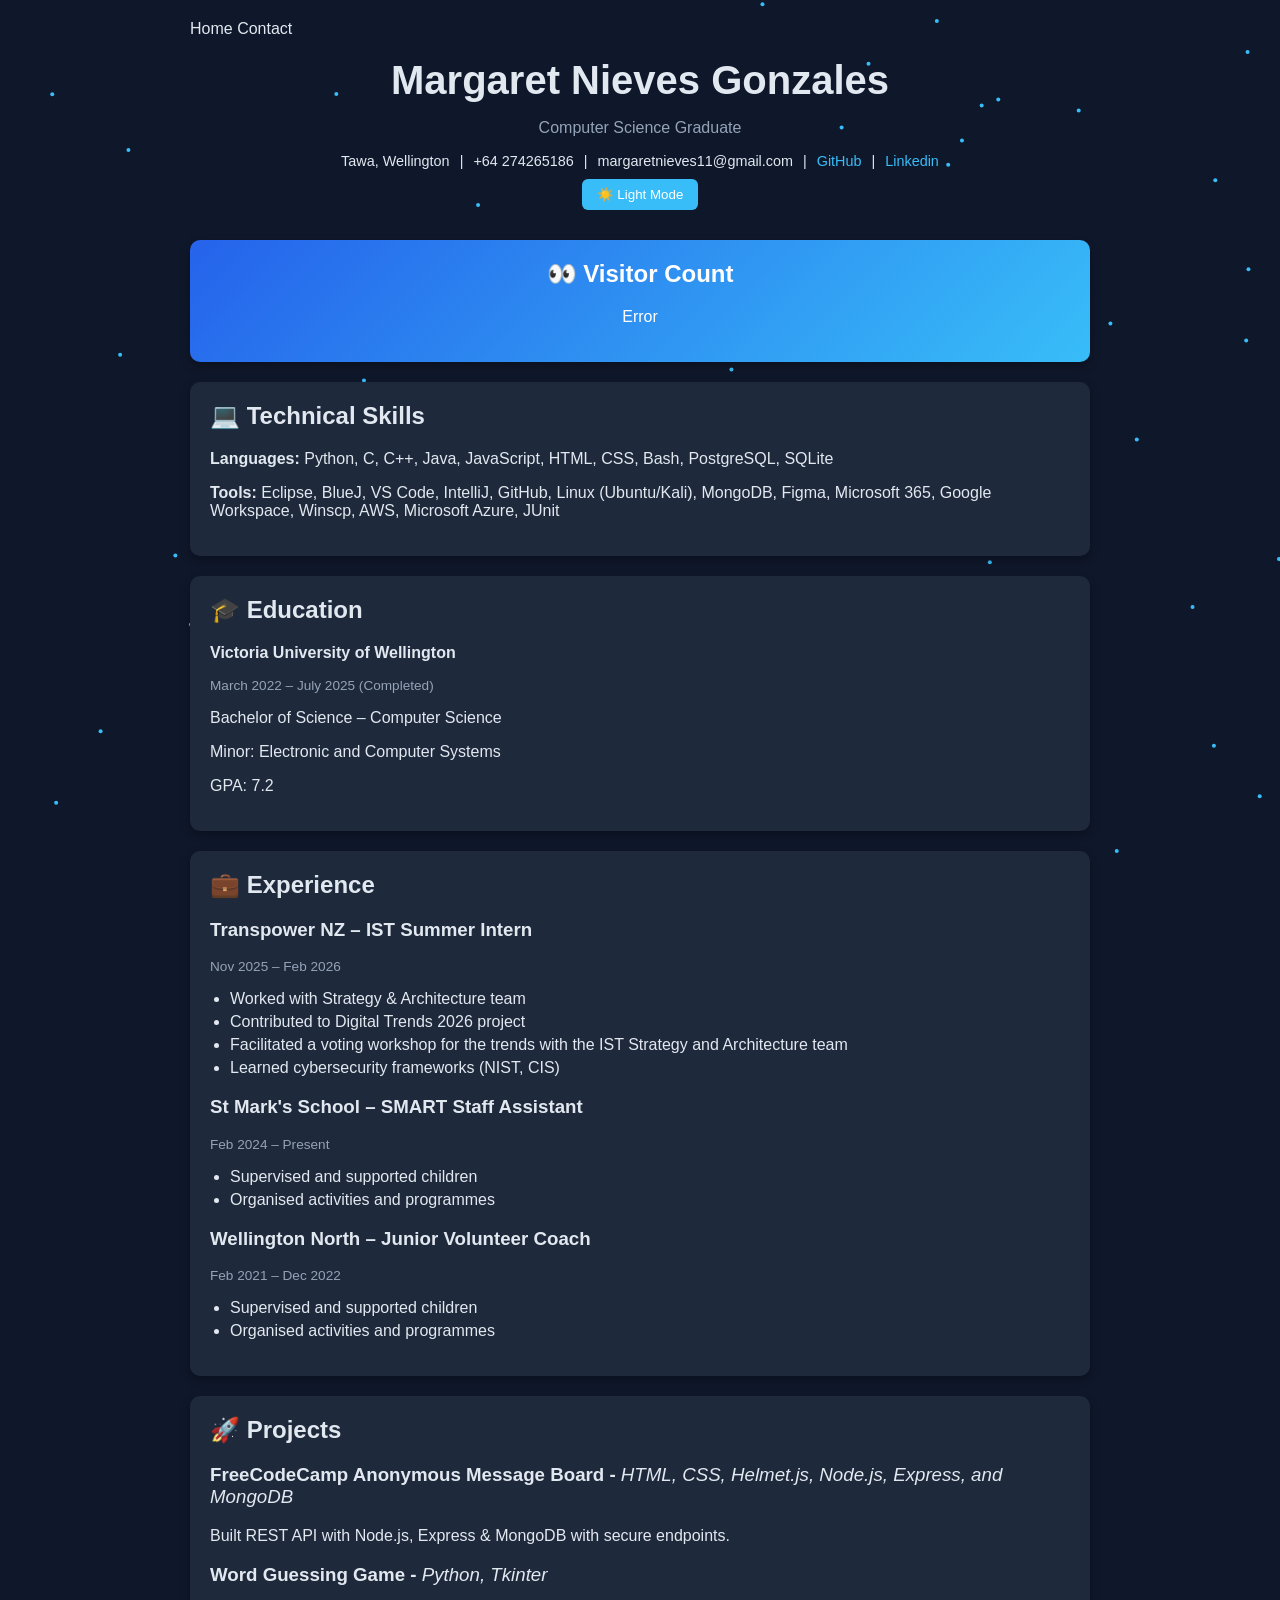
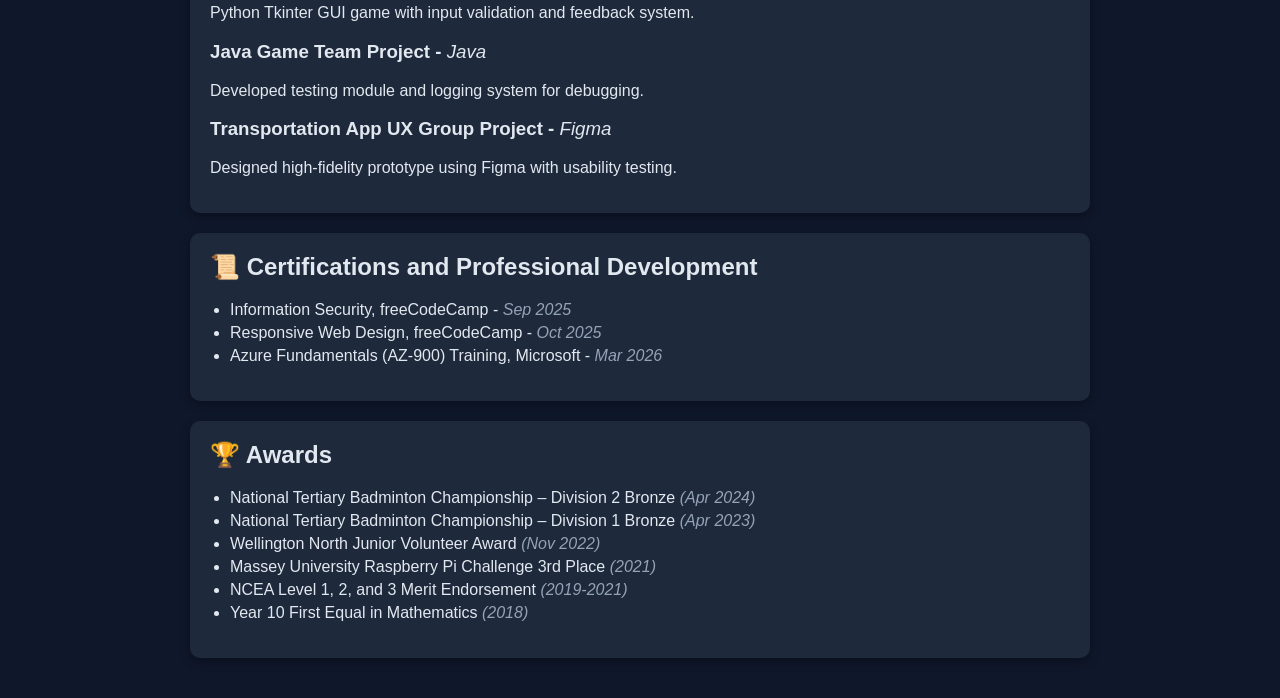
==== frontend/index.html @ 24ec891e "Updated by adding nav bar and some accessibility" ====
<!DOCTYPE html>
<html lang="en">
<head>
  <meta charset="UTF-8">
  <title>Margaret Gonzales | Cloud Resume</title>
  <link rel="stylesheet" href="style.css">
</head>
<body>

  <main class="container">

    <nav>
      <a href="index.html">Home</a>
      <a href="contact.html">Contact</a>
    </nav>

    <!-- HEADER -->
    <header>
      <h1>Margaret Nieves Gonzales</h1>
      <p class="subtitle">Computer Science Graduate</p>

      <div class="contact">
        <span>Tawa, Wellington</span> |
        <span>+64 274265186</span> |
        <span>margaretnieves11@gmail.com</span> |
        <a href="https://github.com/MARGYYY1231" target="_blank" rel="noopener noreferrer">GitHub</a> |
        <a href="https://www.linkedin.com/in/margaret-nieves-gonzales-7154b6285/" target="_blank" rel="noopener noreferrer">Linkedin</a>
      </div>

      <button id="theme-toggle" aria-label="Toggle light and dark mode">☀️ Light Mode</button>
    </header>

    <!-- VISITOR COUNTER -->
    <section class="card highlight">
      <h2>👀 Visitor Count</h2>
      <p id="counter">Loading...</p>
    </section>

    <!-- SKILLS -->
    <section class="card">
      <h2>💻 Technical Skills</h2>
      <p><strong>Languages:</strong> Python, C, C++, Java, JavaScript, HTML, CSS, Bash, PostgreSQL, SQLite</p>
      <p><strong>Tools:</strong> Eclipse, BlueJ, VS Code, IntelliJ, GitHub, Linux (Ubuntu/Kali), MongoDB, Figma, Microsoft 365, Google Workspace, Winscp, AWS, Microsoft Azure, JUnit</p>
    </section>


    <!-- Skill Bar -->
    <!-- <section class="card">
  <h2>💻 Technical Skills</h2>

  <div class="skill">
    <p>JavaScript</p>
    <div class="bar"><div class="progress" data-width="85%"></div></div>
  </div>

  <div class="skill">
    <p>Python</p>
    <div class="bar"><div class="progress" data-width="90%"></div></div>
  </div>

  <div class="skill">
    <p>AWS / Cloud</p>
    <div class="bar"><div class="progress" data-width="75%"></div></div>
  </div>

  <div class="skill">
    <p>Cybersecurity</p>
    <div class="bar"><div class="progress" data-width="70%"></div></div>
  </div>

</section> -->

    <!-- EDUCATION -->
    <section class="card">
      <h2>🎓 Education</h2>
      <p><strong>Victoria University of Wellington</strong></p>
      <p class="date">March 2022 – July 2025 (Completed)</p>
      <p>Bachelor of Science – Computer Science</p>
      <p>Minor: Electronic and Computer Systems</p>
      <p>GPA: 7.2</p>
    </section>

    <!-- EXPERIENCE -->
    <section class="card">
      <h2>💼 Experience</h2>

      <div class="item">
        <h3>Transpower NZ – IST Summer Intern</h3>
        <p class="date">Nov 2025 – Feb 2026</p>
        <ul>
          <li>Worked with Strategy & Architecture team</li>
          <li>Contributed to Digital Trends 2026 project</li>
          <li>Facilitated a voting workshop for the trends with the IST Strategy and Architecture team</li>
          <li>Learned cybersecurity frameworks (NIST, CIS)</li>
        </ul>
      </div>

      <div class="item">
        <h3>St Mark's School – SMART Staff Assistant</h3>
        <p class="date">Feb 2024 – Present</p>
        <ul>
          <li>Supervised and supported children</li>
          <li>Organised activities and programmes</li>
        </ul>
      </div>

      <div class="item">
        <h3>Wellington North – Junior Volunteer Coach</h3>
        <p class="date">Feb 2021 – Dec 2022</p>
        <ul>
          <li>Supervised and supported children</li>
          <li>Organised activities and programmes</li>
        </ul>
      </div>

    </section>

    <!-- PROJECTS -->
    <section class="card">
      <h2>🚀 Projects</h2>

      <div class="item">
        <h3>FreeCodeCamp Anonymous Message Board - <i class="header">HTML, CSS,  Helmet.js, Node.js, Express, and 
MongoDB</i></h3>
        <p>Built REST API with Node.js, Express & MongoDB with secure endpoints.</p>
      </div>

      <div class="item">
        <h3>Word Guessing Game - <i class="header">Python, Tkinter</i></h3>
        <p>Python Tkinter GUI game with input validation and feedback system.</p>
      </div>

      <div class="item">
        <h3>Java Game Team Project - <i class="header">Java</i></h3>
        <p>Developed testing module and logging system for debugging.</p>
      </div>

      <div class="item">
        <h3>Transportation App UX Group Project - <i class="header">Figma</i></h3>
        <p>Designed high-fidelity prototype using Figma with usability testing.</p>
      </div>

    </section>

    <!-- CERTIFICATIONS -->
    <section class="card">
      <h2>📜 Certifications and Professional Development</h2>
      <ul>
        <li>Information Security, freeCodeCamp - <i>Sep 2025</i></li>
        <li>Responsive Web Design, freeCodeCamp - <i>Oct 2025</i></li>
        <li>Azure Fundamentals (AZ-900) Training, Microsoft - <i>Mar 2026</i></li>
      </ul>
    </section>

    <!-- AWARDS -->
    <section class="card">
      <h2>🏆 Awards</h2>
      <ul>
        <li>National Tertiary Badminton Championship – Division 2 Bronze <i>(Apr 2024)</i></li>
        <li>National Tertiary Badminton Championship – Division 1 Bronze <i>(Apr 2023)</i></li>
        <li>Wellington North Junior Volunteer Award <i>(Nov 2022)</i></li>
        <li>Massey University Raspberry Pi Challenge 3rd Place <i>(2021)</i></li>
        <li>NCEA Level 1, 2, and 3 Merit Endorsement <i>(2019-2021)</i></li>
        <li>Year 10 First Equal in Mathematics <i>(2018)</i></li>
      </ul>
    </section>

  </main>

  <canvas id="particles"></canvas>
  <div class="cursor-glow"></div>
  <script src="script.js"></script>
</body>
</html>
---- frontend/style.css ----
:root {
  --bg: #0f172a;
  --text: #e2e8f0;
  --card: #1e293b;
}

.light {
  --bg: #f8fafc;
  --text: #0f172a;
  --card: #ffffff;
}

nav {
  diplay flex;
  justify-content: center;
  gap: 20px;
  margin-bottom: 20px;
}

nav a{
  text-decoration: none;
  color: var(--text);
  font-wight: bold;
}

nav a:hover {
  color: #38bdf8;
}

#theme-toggle {
  margin-top: 10px;
  padding: 8px 15px;
  border: none;
  border-radius: 6px;
  cursor: pointer;
  background: #38bdf8;
  color: white;
}

body {
  margin: 0;
  font-family: "Segoe UI", sans-serif;
  background: var(--bg);
  color: var(--text);
}

/* CONTAINER */
.container {
  max-width: 900px;
  margin: auto;
  padding: 20px;
}

/* HEADER ANIMATION */
header {
  text-align: center;
  margin-bottom: 30px;
  animation: fadeIn 1s ease-in-out;
}

h1 {
  margin: 0;
  font-size: 2.5rem;
}

.subtitle {
  color: #94a3b8;
}

.contact {
  margin-top: 10px;
  display: flex;
  flex-wrap: wrap;
  justify-content: center;
  gap: 10px;
  font-size: 0.9rem;
}

.contact a {
  color: #38bdf8;
  text-decoration: none;
  transition: 0.3s;
}

.contact a:hover {
  color: #7dd3fc;
}

/* CARD BASE */
.card {
  background: var(--card);
  padding: 20px;
  margin-bottom: 20px;
  border-radius: 10px;
  box-shadow: 0 4px 10px rgba(0,0,0,0.3);

  opacity: 0;
  transform: translateY(30px);
  transition: all 0.6s ease;
}

/* WHEN VISIBLE */
.card.show {
  opacity: 1;
  transform: translateY(0);
}

/* HOVER EFFECT */
.card:hover {
  transform: translateY(-5px) scale(1.01);
  box-shadow: 0 10px 25px rgba(56, 189, 248, 0.2);
}

/* HIGHLIGHT CARD */
.highlight {
  text-align: center;
  background: linear-gradient(135deg, #2563eb, #38bdf8);
  color: white;
}

/* TEXT */
h2 {
  margin-top: 0;
}

.item {
  margin-bottom: 15px;
}

.date {
  font-size: 0.85rem;
  color: #94a3b8;
}

i{
  color: #94a3b8;
}

i[class="header"] {
  color: var(--text);
  font-weight: normal;
}

ul {
  padding-left: 20px;
}

li {
  margin-bottom: 5px;
}

/* FADE IN KEYFRAME */
@keyframes fadeIn {
  from {
    opacity: 0;
    transform: translateY(-20px);
  }
  to {
    opacity: 1;
    transform: translateY(0);
  }
}

#particles {
  position: fixed;
  top: 0;
  left: 0;
  width: 100%;
  height: 100%;
  z-index: -1;
}

/* .skill {
  margin-bottom: 15px;
} */

/* .bar {
  width: 100%;
  height: 10px;
  background: #334155;
  border-radius: 5px;
  overflow: hidden;
}

.progress {
  height: 100%;
  width: 0;
  background: linear-gradient(90deg, #38bdf8, #2563eb);
  transition: width 1.5s ease;
} */
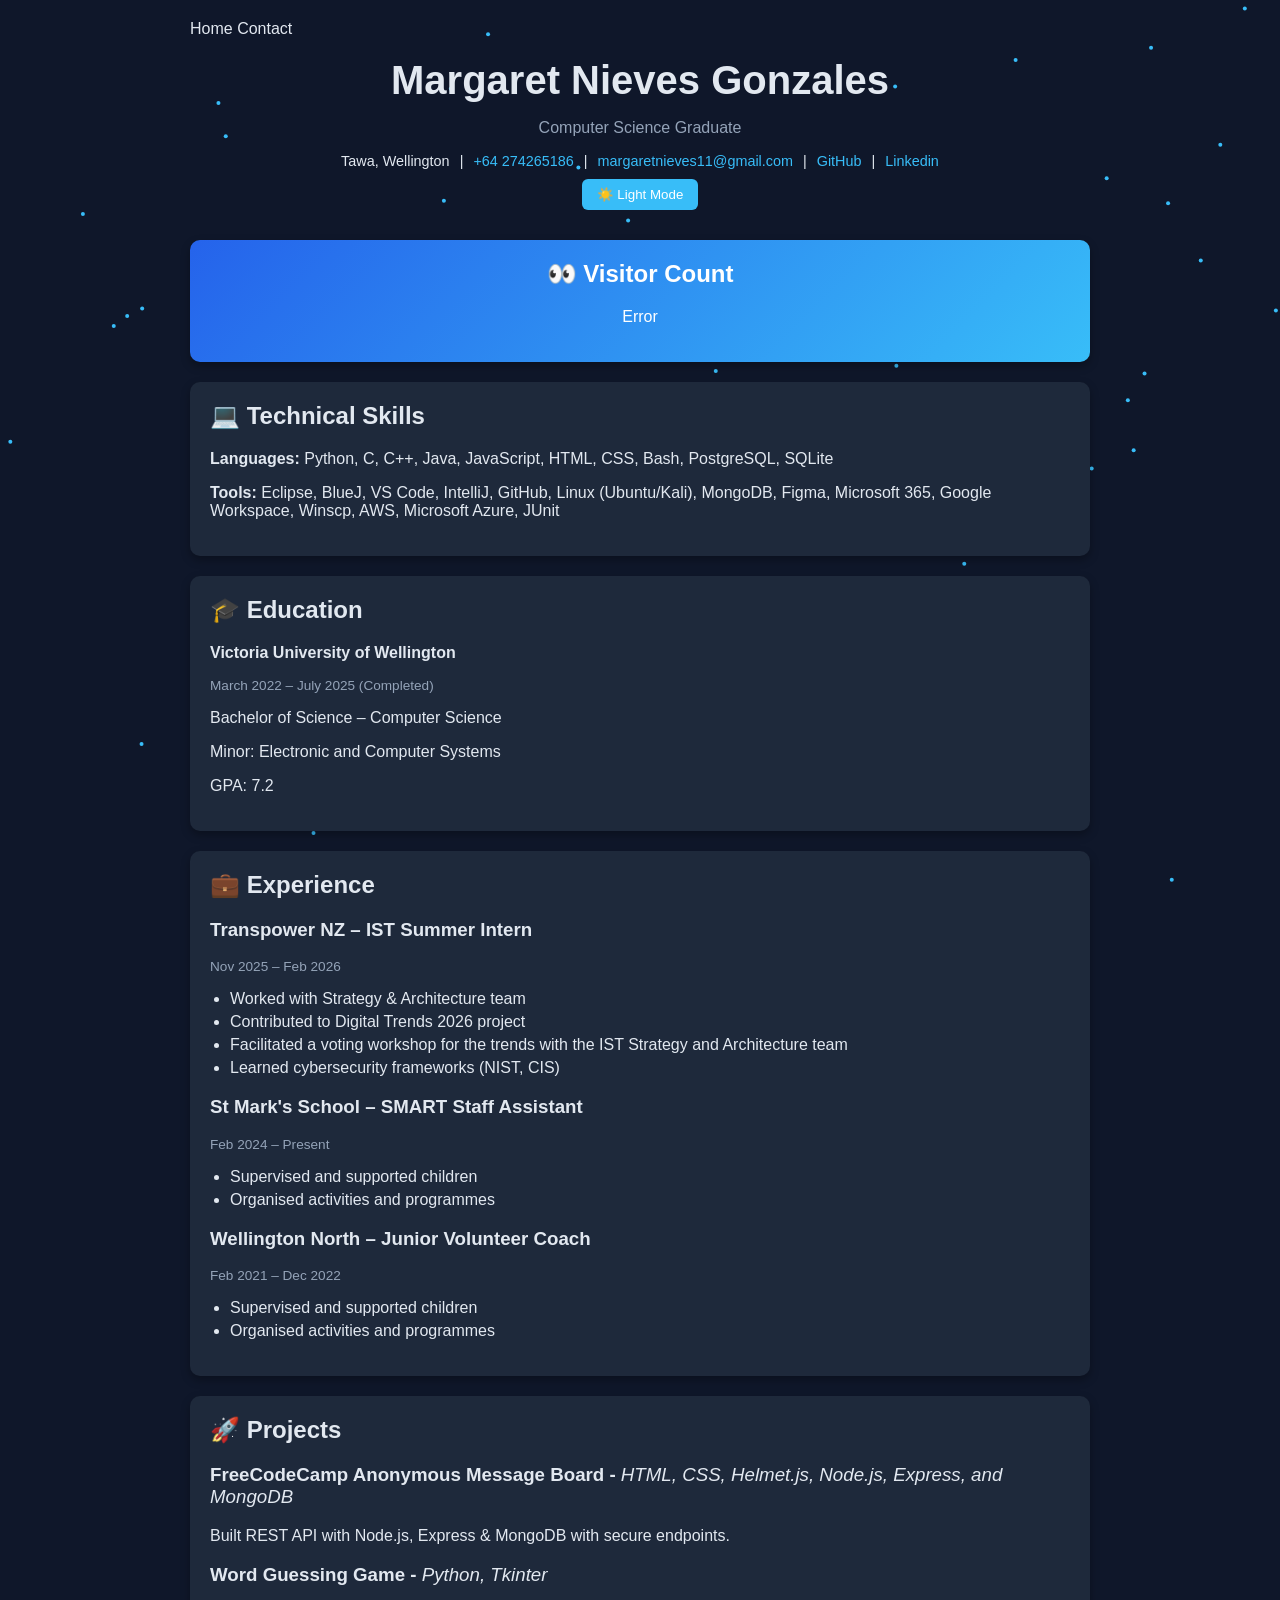
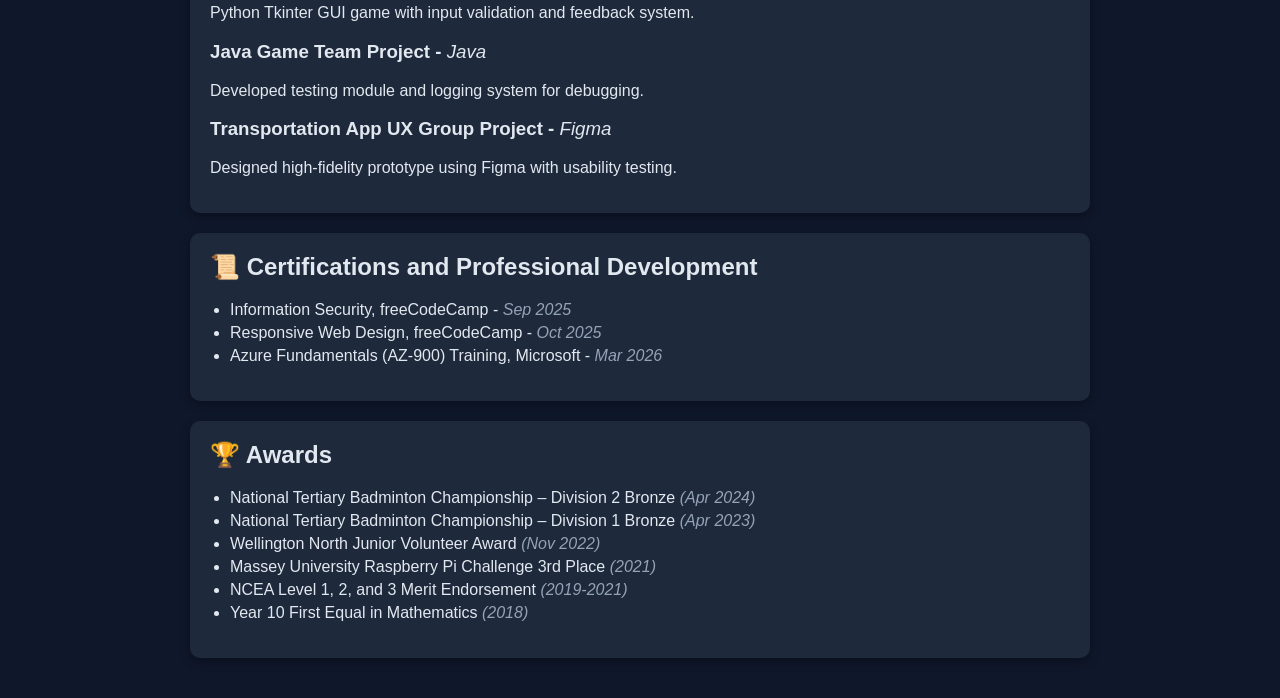
==== commit 7448425f: "Updated html by turing email and phone nmber into links" ====
--- a/frontend/index.html
+++ b/frontend/index.html
@@ -21,8 +21,8 @@
 
       <div class="contact">
         <span>Tawa, Wellington</span> |
-        <span>+64 274265186</span> |
-        <span>margaretnieves11@gmail.com</span> |
+        <a href="tel:+64274265186">+64 274265186</a> |
+        <a href="mailto:margaretnieves11@gmail.com">margaretnieves11@gmail.com</a> |
         <a href="https://github.com/MARGYYY1231" target="_blank" rel="noopener noreferrer">GitHub</a> |
         <a href="https://www.linkedin.com/in/margaret-nieves-gonzales-7154b6285/" target="_blank" rel="noopener noreferrer">Linkedin</a>
       </div>
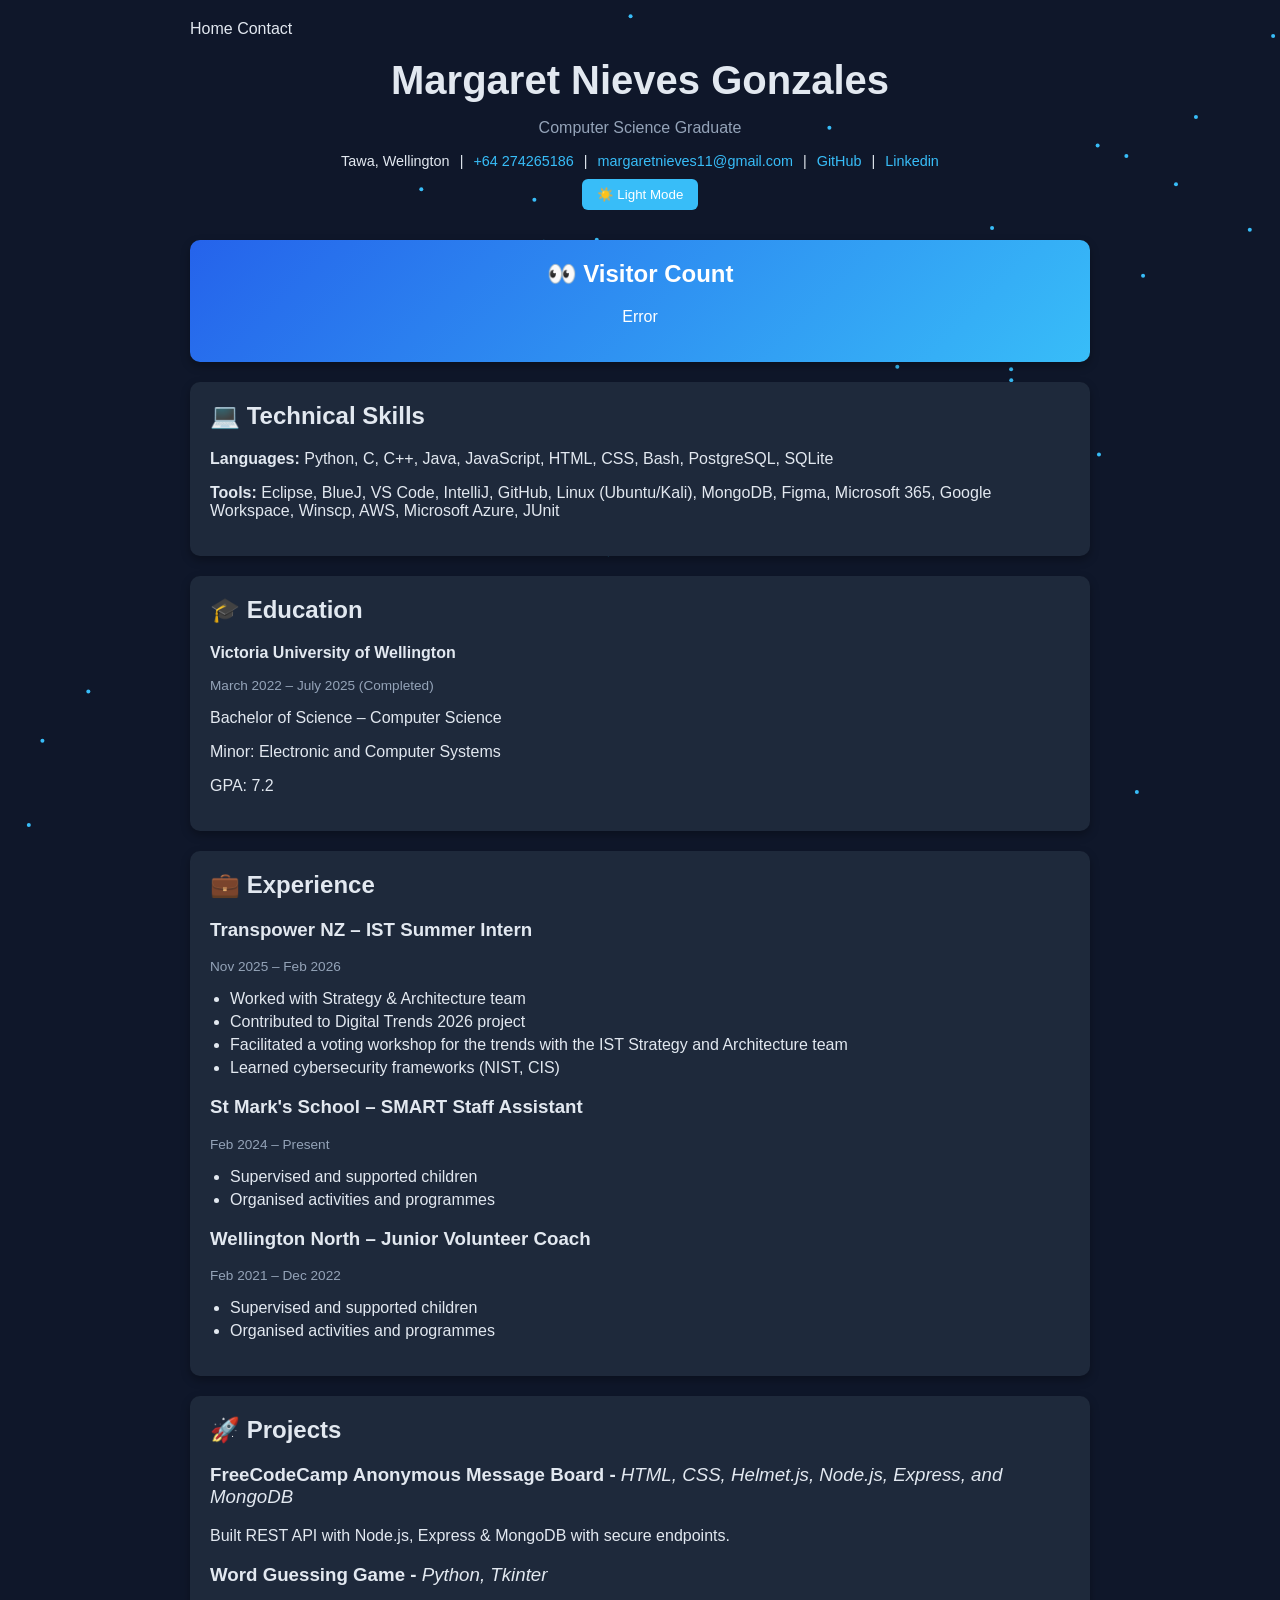
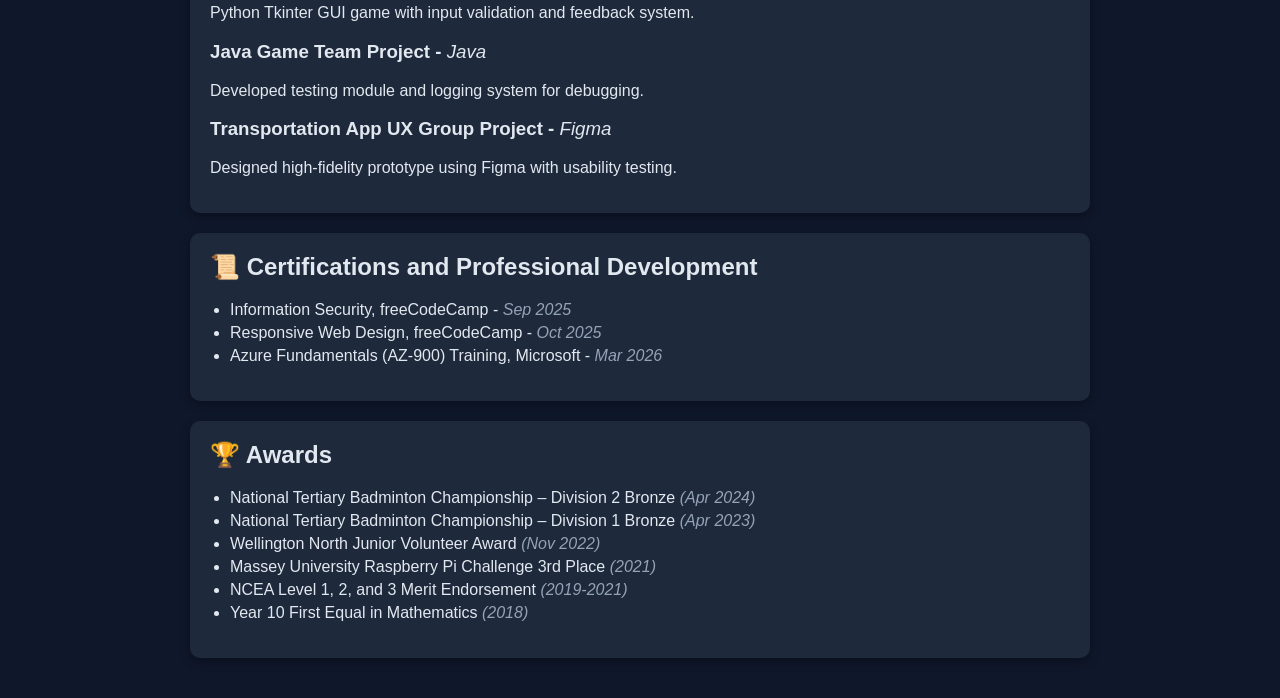
==== commit 31f3c2a6: "Added js and hrml form code to contact.html" ====
--- a/frontend/index.html
+++ b/frontend/index.html
@@ -9,6 +9,7 @@
 
   <main class="container">
 
+    <!-- NAV BAR -->
     <nav>
       <a href="index.html">Home</a>
       <a href="contact.html">Contact</a>
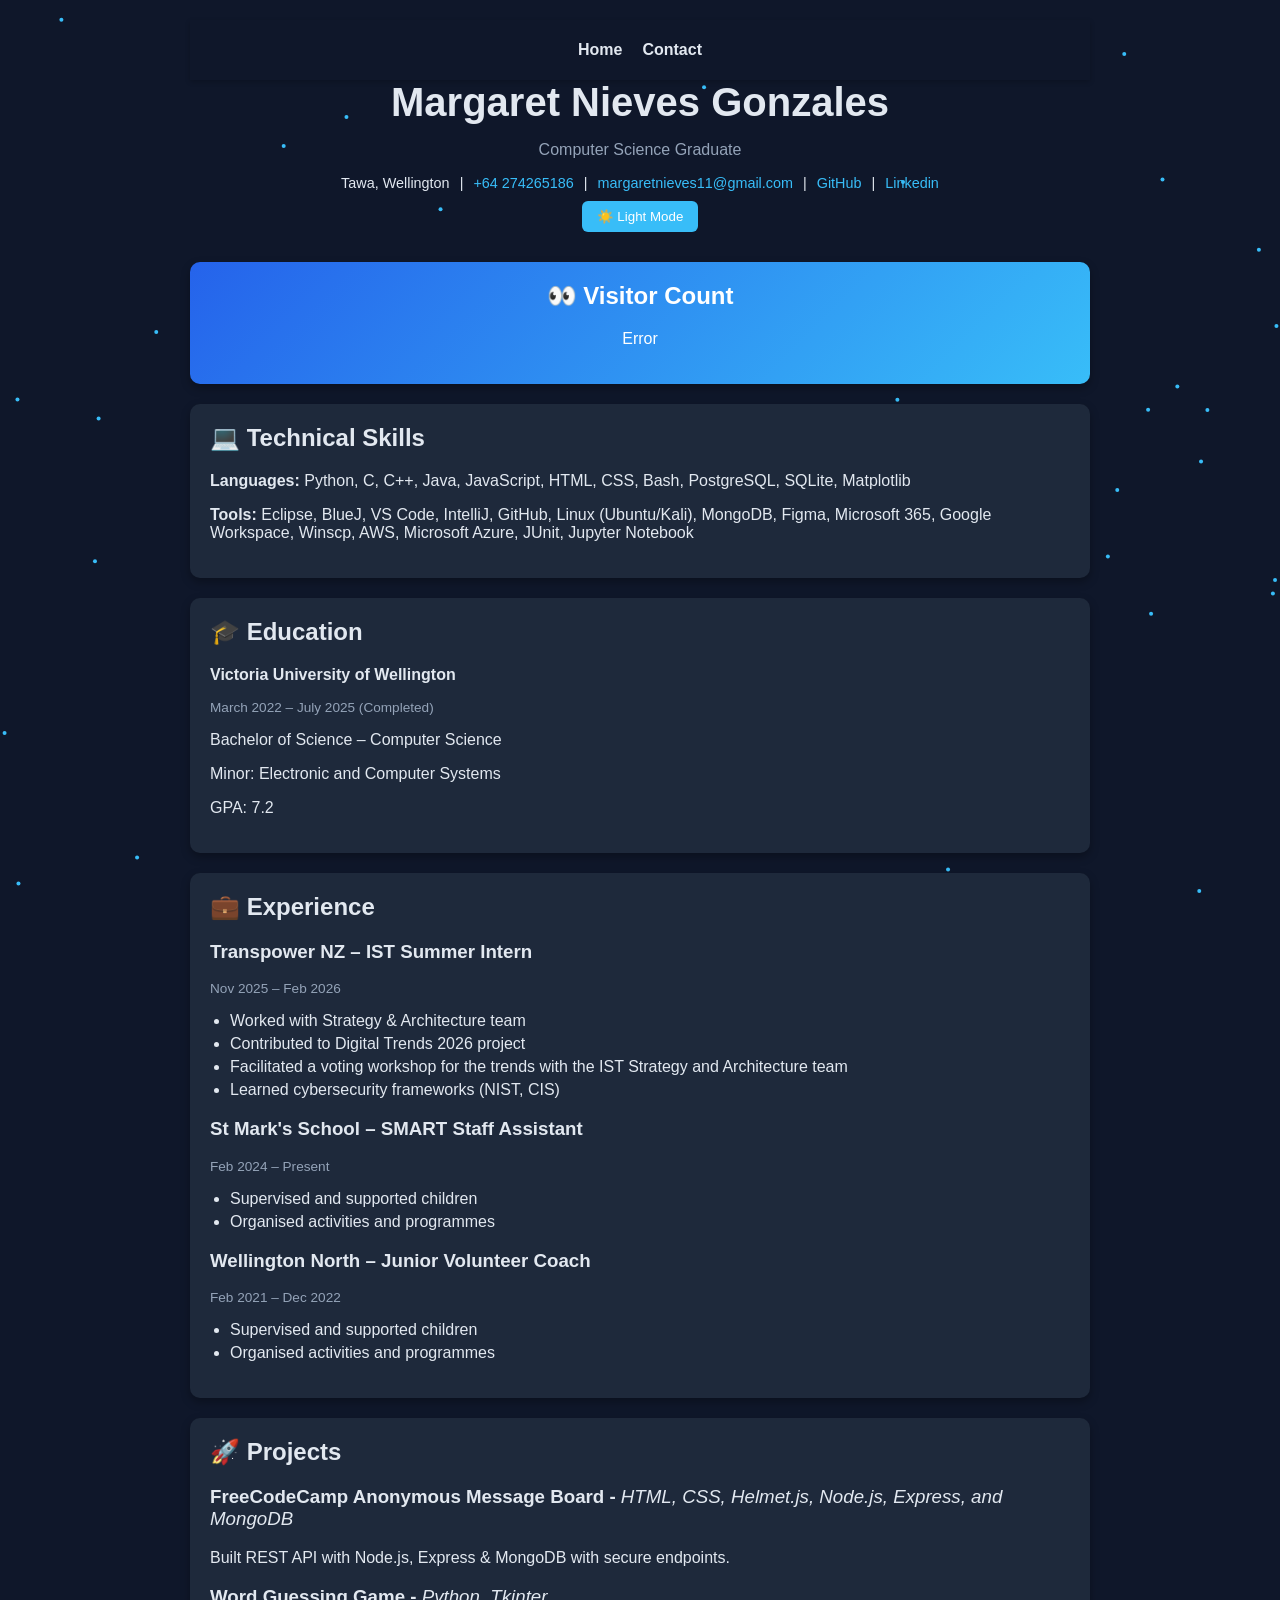
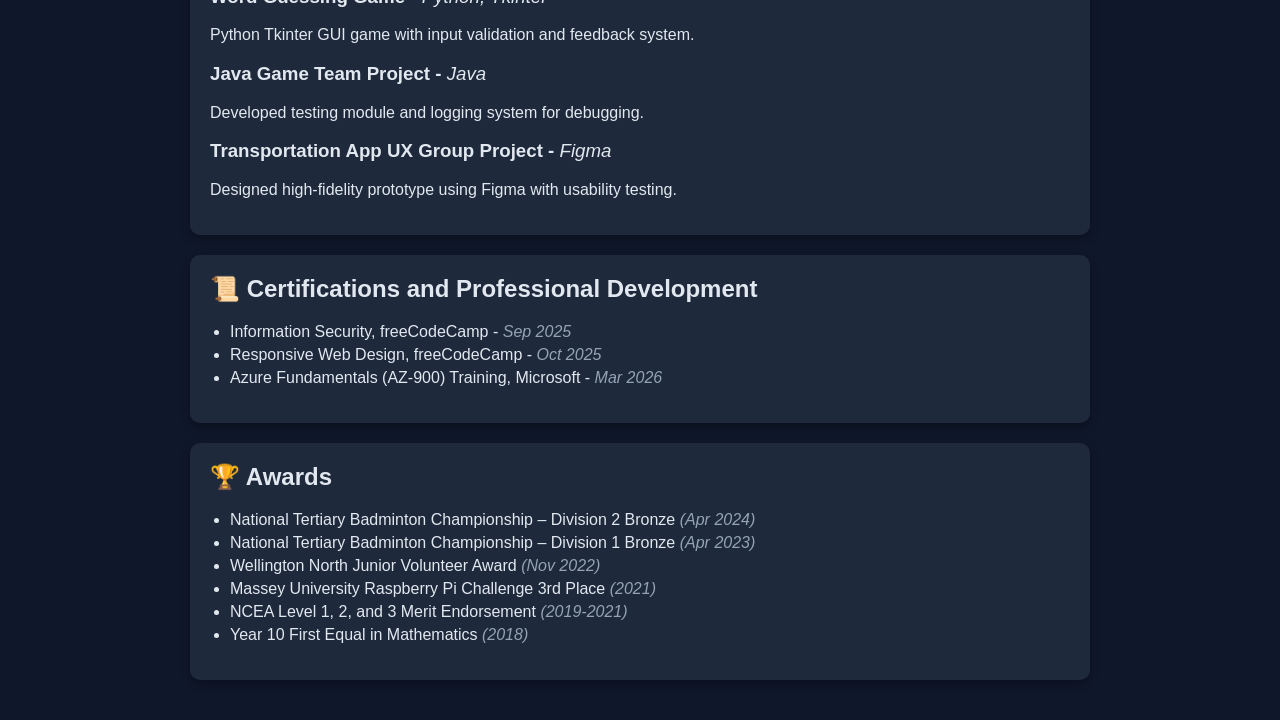
==== commit 787fee25: "Added CSS for contact form and submit button" ====
--- a/frontend/index.html
+++ b/frontend/index.html
@@ -40,8 +40,8 @@
     <!-- SKILLS -->
     <section class="card">
       <h2>💻 Technical Skills</h2>
-      <p><strong>Languages:</strong> Python, C, C++, Java, JavaScript, HTML, CSS, Bash, PostgreSQL, SQLite</p>
-      <p><strong>Tools:</strong> Eclipse, BlueJ, VS Code, IntelliJ, GitHub, Linux (Ubuntu/Kali), MongoDB, Figma, Microsoft 365, Google Workspace, Winscp, AWS, Microsoft Azure, JUnit</p>
+      <p><strong>Languages:</strong> Python, C, C++, Java, JavaScript, HTML, CSS, Bash, PostgreSQL, SQLite, Matplotlib</p>
+      <p><strong>Tools:</strong> Eclipse, BlueJ, VS Code, IntelliJ, GitHub, Linux (Ubuntu/Kali), MongoDB, Figma, Microsoft 365, Google Workspace, Winscp, AWS, Microsoft Azure, JUnit, Jupyter Notebook</p>
     </section>
 
 
--- a/frontend/style.css
+++ b/frontend/style.css
@@ -11,16 +11,23 @@
 }
 
 nav {
-  diplay flex;
+  display: flex;
   justify-content: center;
+  align-items: center; /* centers items vertically */
   gap: 20px;
-  margin-bottom: 20px;
-}
-
-nav a{
+  padding: 0 20px;
+  top: 0;
+  position: sticky;
+  background: var(--bg);
+  z-index: 100;
+  height: 60px;
+  box-shadow: 0 2px 5px rgba(0,0,0,0.2);
+}
+
+nav a {
   text-decoration: none;
   color: var(--text);
-  font-wight: bold;
+  font-weight: bold;
 }
 
 nav a:hover {
@@ -187,4 +194,33 @@
   width: 0;
   background: linear-gradient(90deg, #38bdf8, #2563eb);
   transition: width 1.5s ease;
-} */+} */
+
+.contact-form{
+  max-width: 500px;
+  margin: auto;
+  display: flex;
+  flex-direction: column;
+  gap: 15px;
+}
+
+.contact-form button {
+  padding: 10px;
+  border: none;
+  border-radius: 6px;
+  cursor: pointer;
+  background: #38bdf8;
+  color: white;
+  transition: 0.3s;
+  font-weight: bold;
+}
+
+.contact-form button:hover {
+  background: #7dd3fc;
+}
+
+/* Response Text */
+#form-response {
+  text-align: center;
+  font-size: 0.9rem;
+}
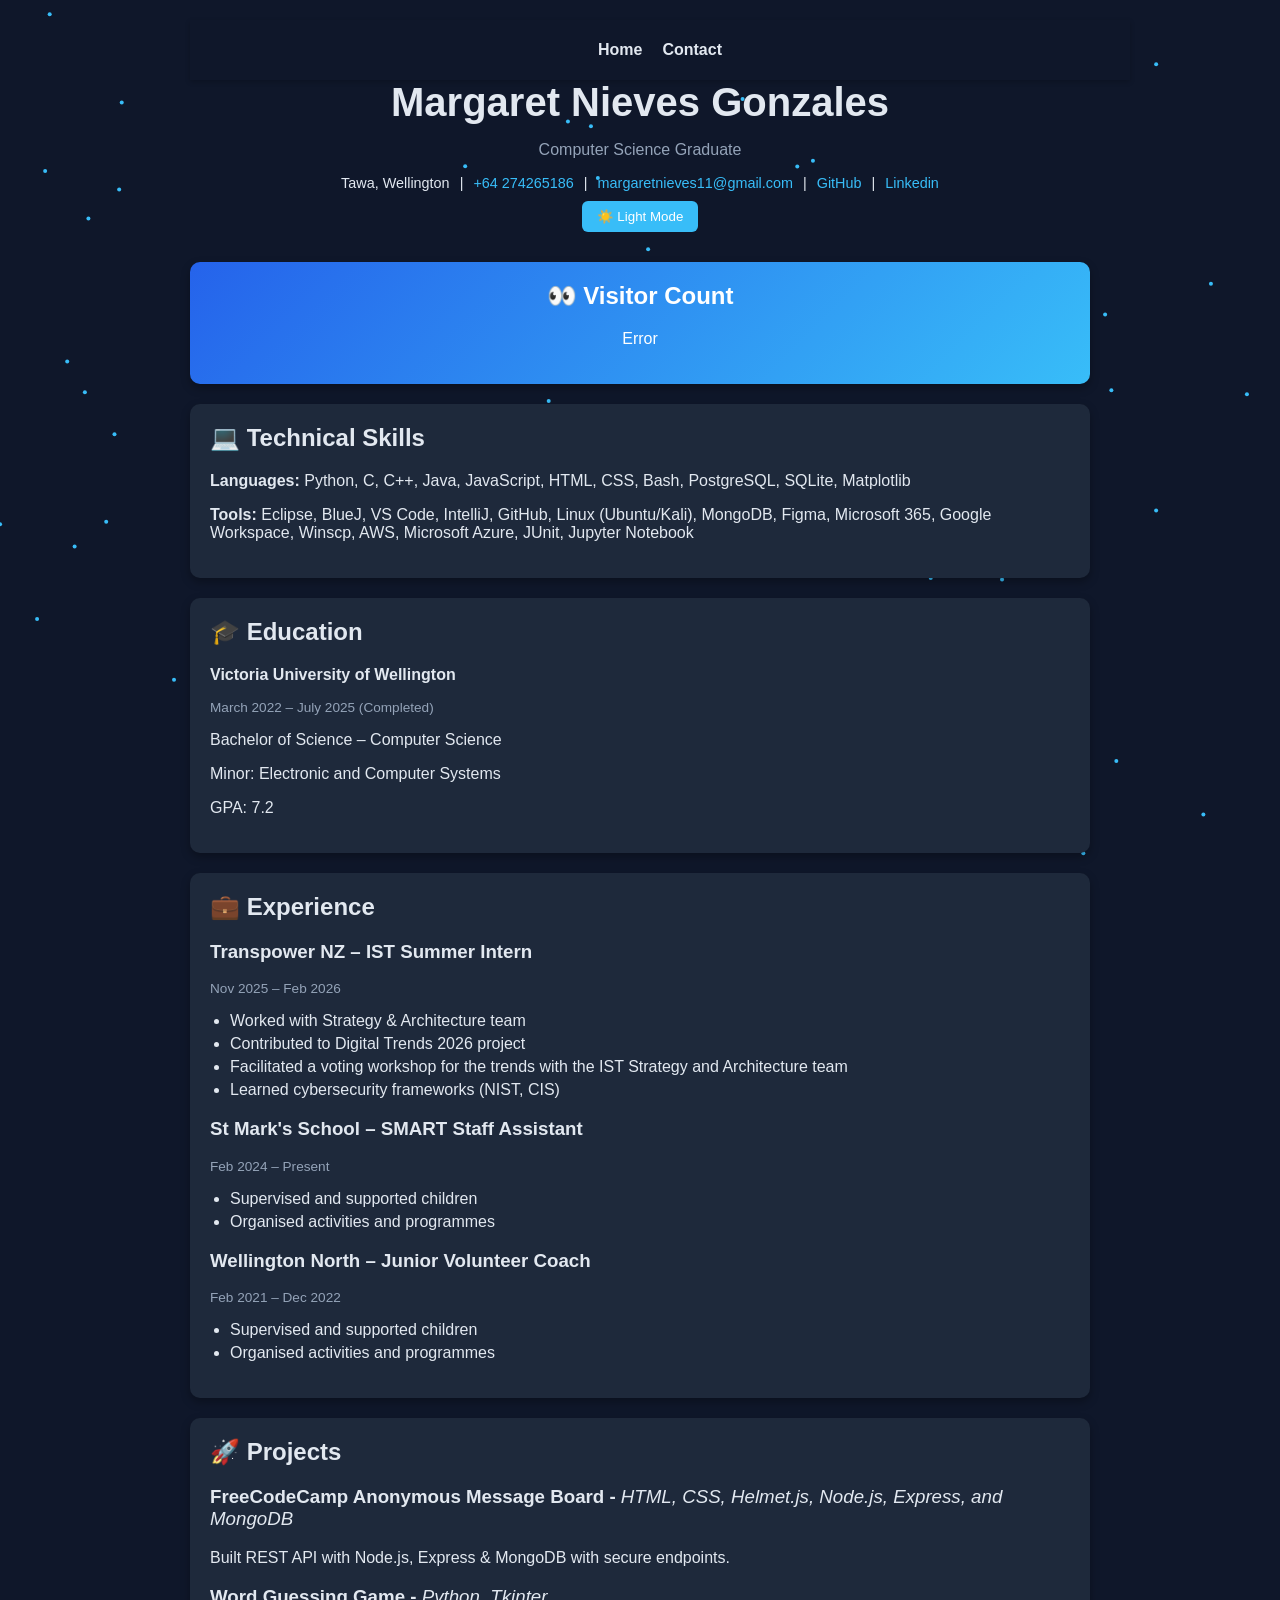
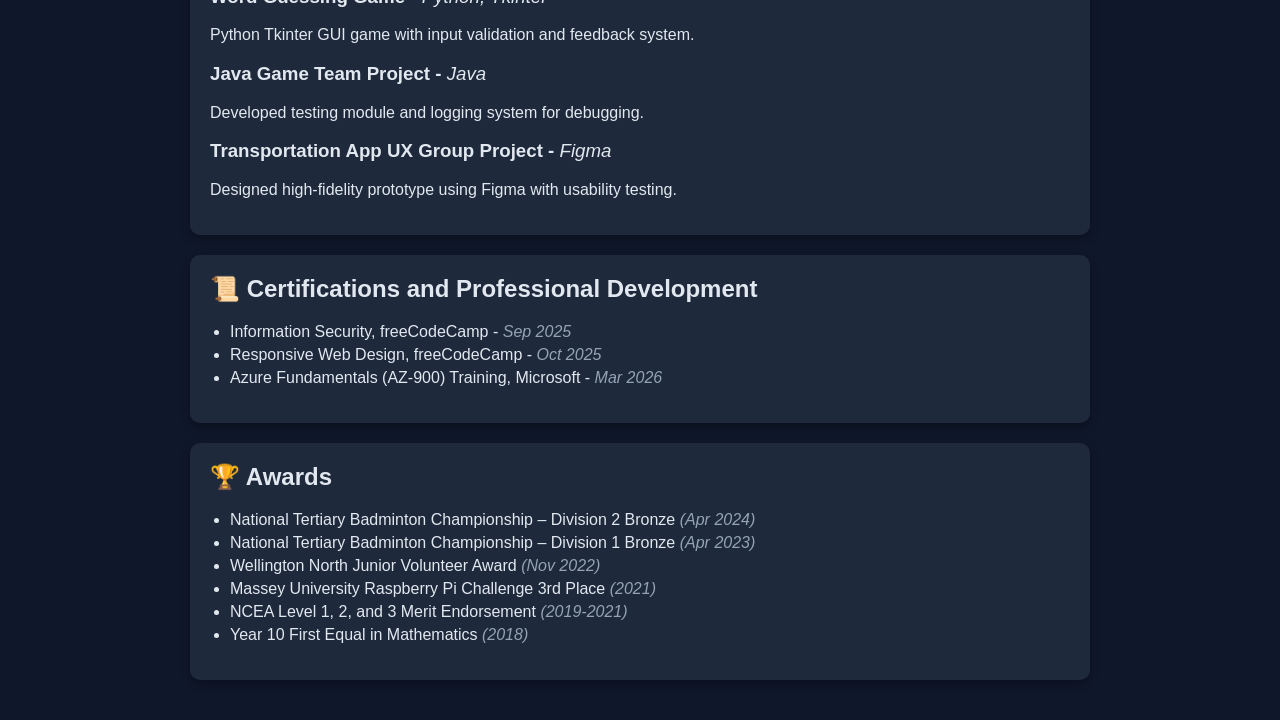
==== commit 06a7e483: "Changed width for navbar" ====
--- a/frontend/index.html
+++ b/frontend/index.html
@@ -28,7 +28,7 @@
         <a href="https://www.linkedin.com/in/margaret-nieves-gonzales-7154b6285/" target="_blank" rel="noopener noreferrer">Linkedin</a>
       </div>
 
-      <button id="theme-toggle" aria-label="Toggle light and dark mode">☀️ Light Mode</button>
+      <button id="theme-toggle" class="theme-toggle" aria-label="Toggle light and dark mode">☀️ Light Mode</button>
     </header>
 
     <!-- VISITOR COUNTER -->
--- a/frontend/style.css
+++ b/frontend/style.css
@@ -13,14 +13,19 @@
 nav {
   display: flex;
   justify-content: center;
-  align-items: center; /* centers items vertically */
+  align-items: center;
   gap: 20px;
+
   padding: 0 20px;
+  height: 60px;
+
+  position: sticky;
   top: 0;
-  position: sticky;
+
   background: var(--bg);
   z-index: 100;
-  height: 60px;
+
+  width: 100%; /* full width */
   box-shadow: 0 2px 5px rgba(0,0,0,0.2);
 }
 
@@ -42,6 +47,10 @@
   cursor: pointer;
   background: #38bdf8;
   color: white;
+}
+
+#theme-toggle:hover {
+  background: #7dd3fc;
 }
 
 body {
@@ -196,6 +205,7 @@
   transition: width 1.5s ease;
 } */
 
+/* CONTACT FORM FOR CONTACT PAGE*/
 .contact-form{
   max-width: 500px;
   margin: auto;
@@ -219,6 +229,30 @@
   background: #7dd3fc;
 }
 
+.form-group {
+  display: flex;
+  flex-direction: column;
+}
+
+label {
+  margin-bottom: 5px;
+  font-weight: 100px;
+}
+
+input, textarea {
+  padding: 10px;
+  border: 1px solid #334155;
+  border-radius: 6px;
+  background: var(--card);
+  color: var(--text);
+  font-size: 1rem;
+}
+
+input:focus, textarea:focus {
+  outline: 2px solid #38bdf8;
+  border-color: #38bdf8;
+}
+
 /* Response Text */
 #form-response {
   text-align: center;
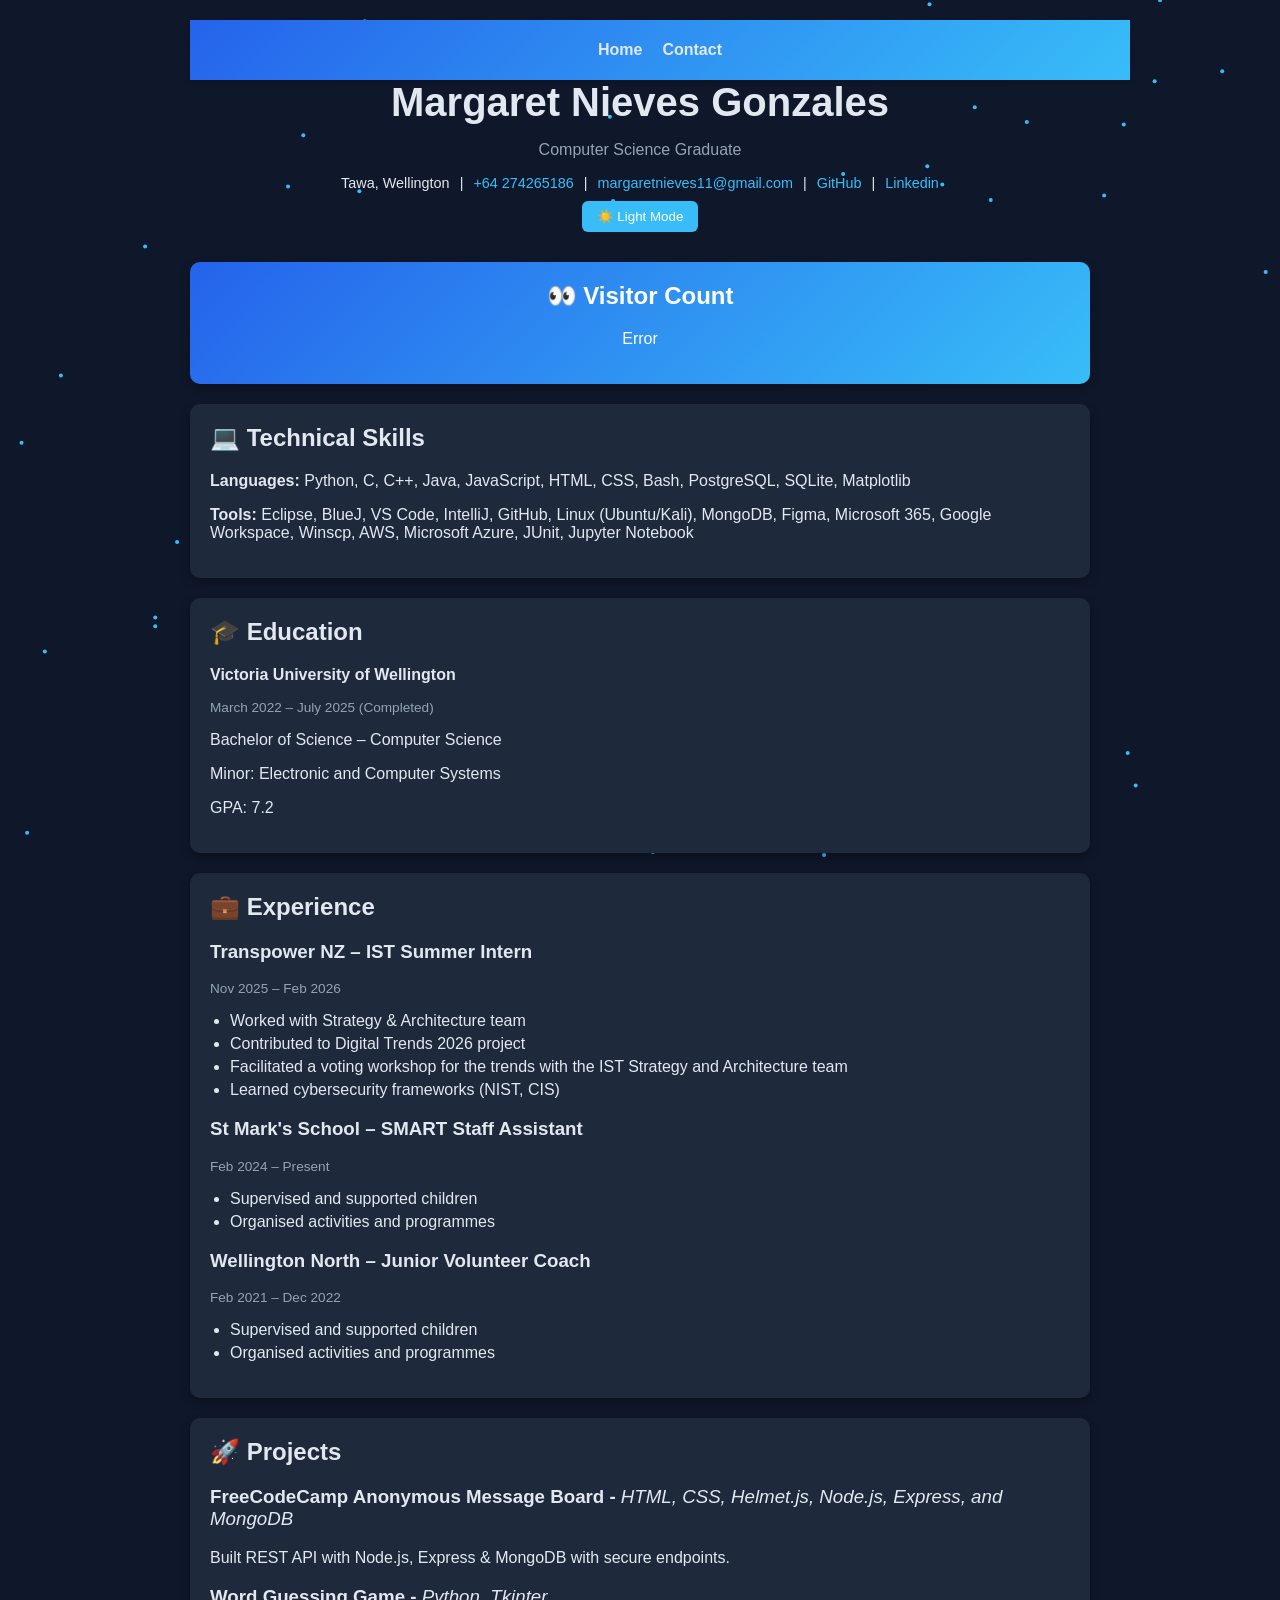
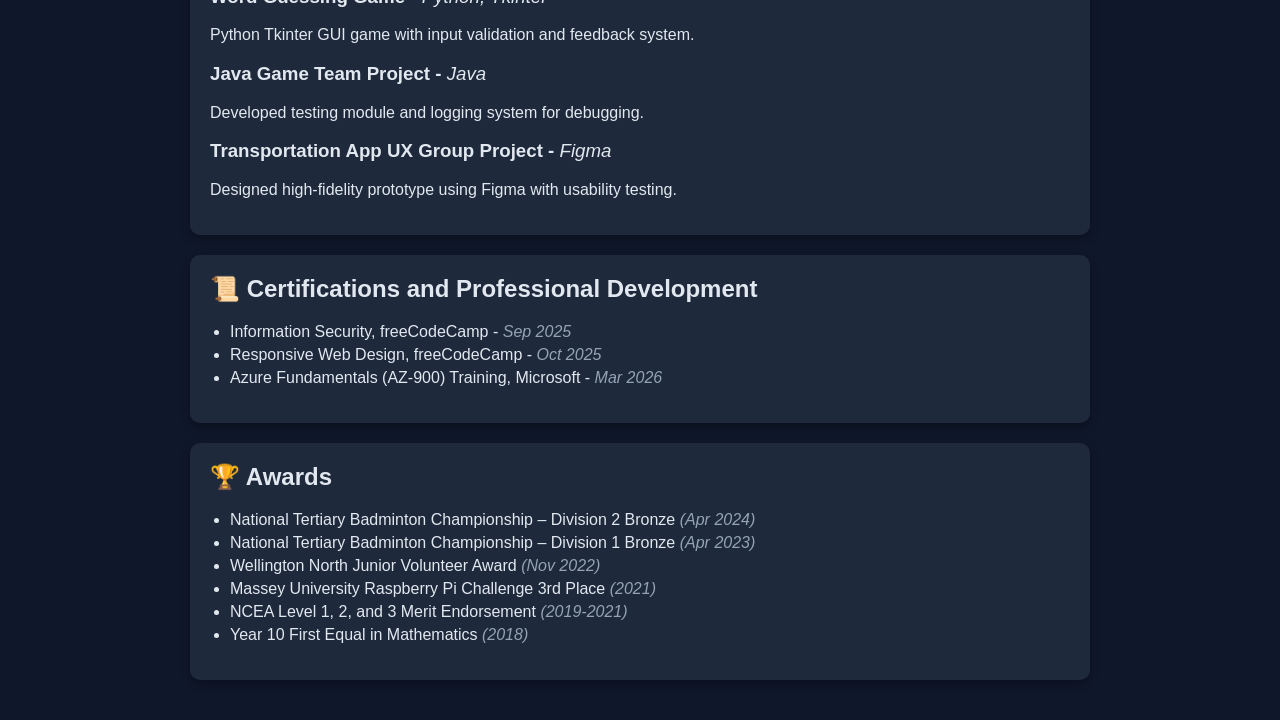
==== commit 7fe9fea2: "Add highlight to navbar" ====
--- a/frontend/index.html
+++ b/frontend/index.html
@@ -10,7 +10,7 @@
   <main class="container">
 
     <!-- NAV BAR -->
-    <nav>
+    <nav class="nav-bar highlight">
       <a href="index.html">Home</a>
       <a href="contact.html">Contact</a>
     </nav>
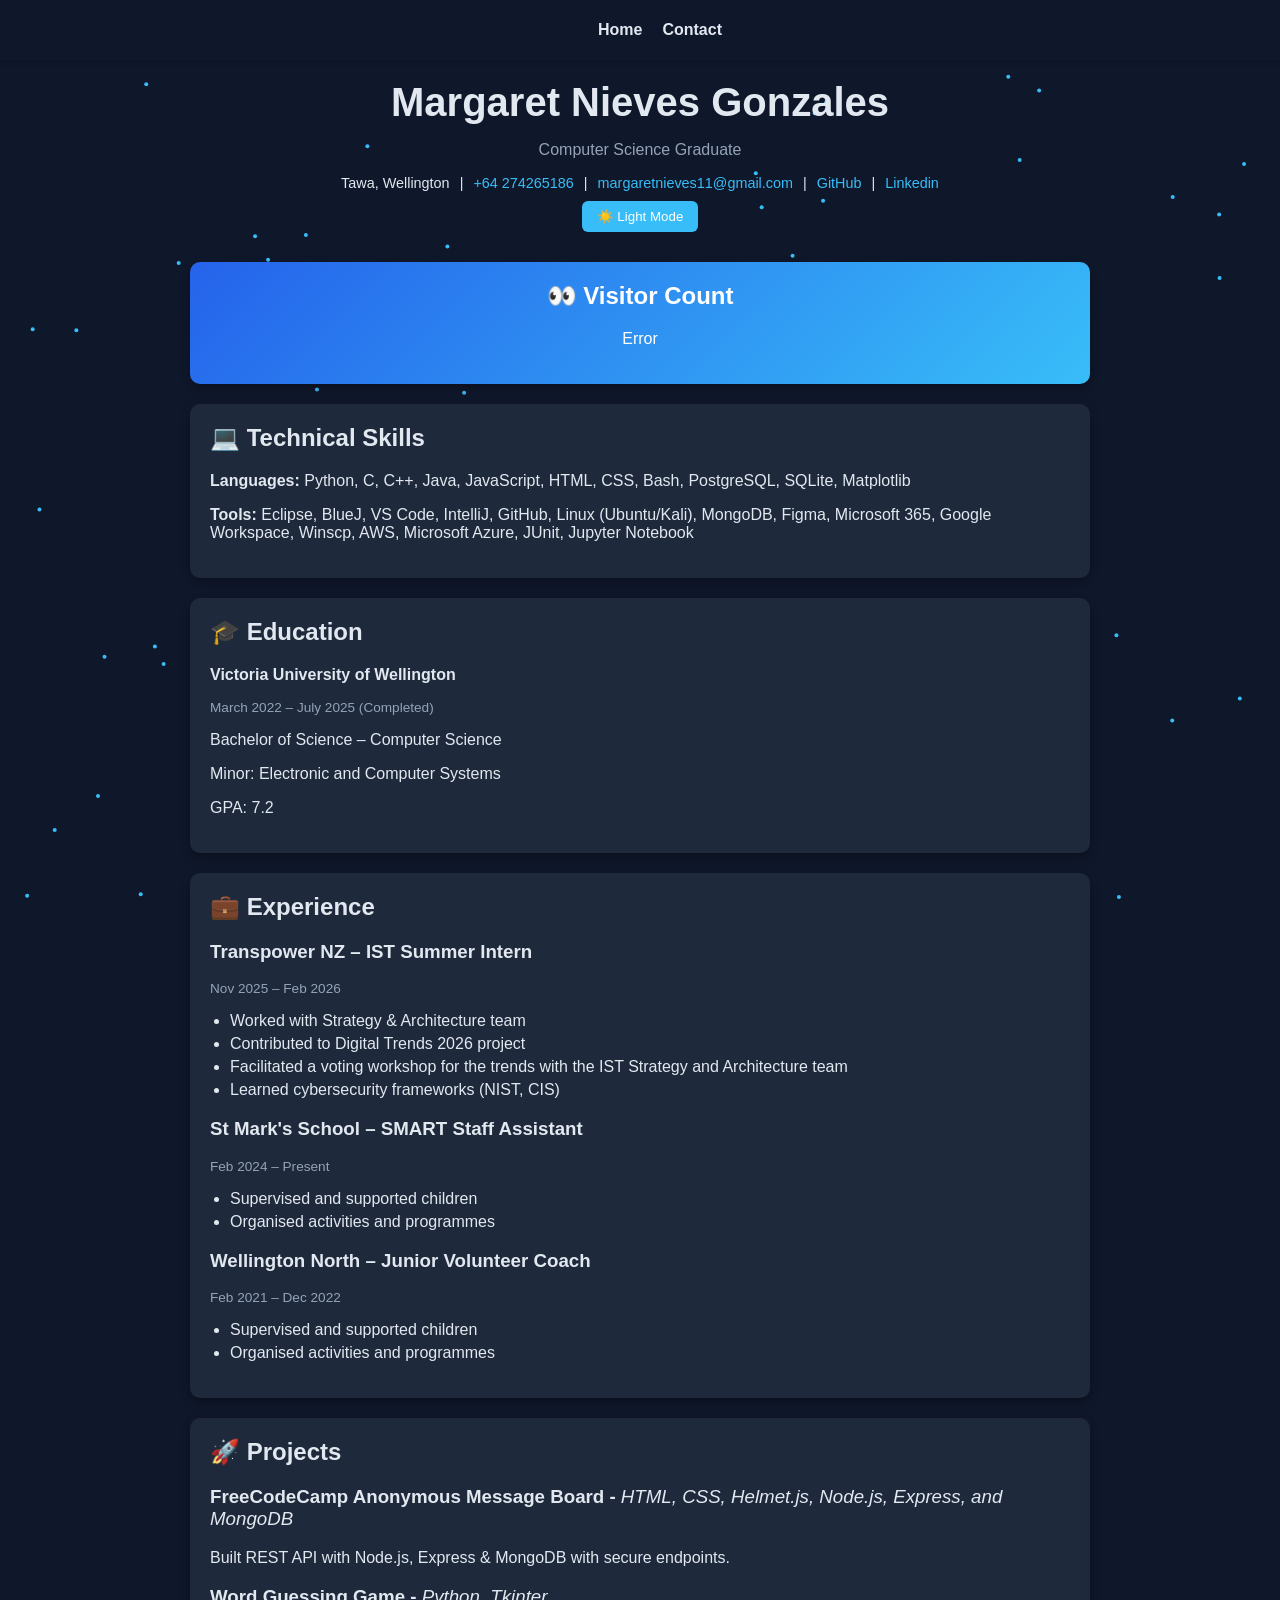
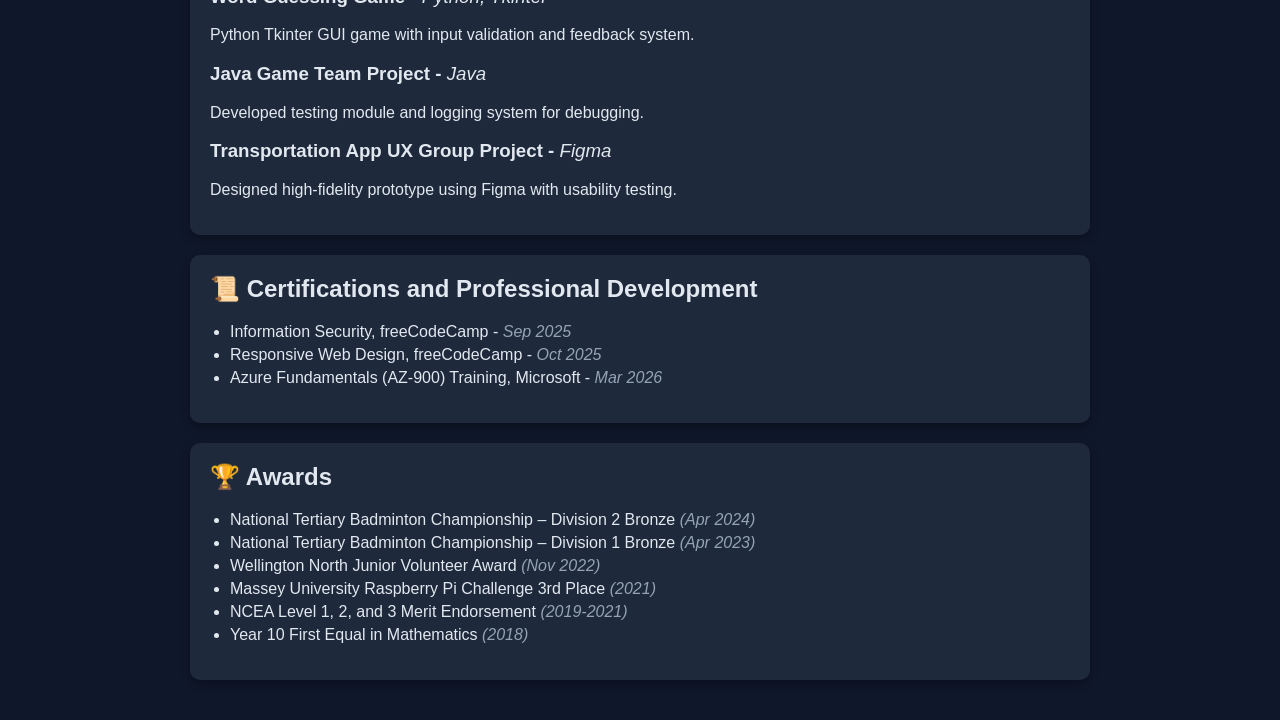
==== commit cf4cd726: "Moved Navbar outside main" ====
--- a/frontend/index.html
+++ b/frontend/index.html
@@ -7,14 +7,14 @@
 </head>
 <body>
 
+  <!-- NAV BAR -->
+  <!-- Add highlight when in light mode -->
+  <nav class="nav-bar">
+    <a href="index.html">Home</a>
+    <a href="contact.html">Contact</a>
+  </nav>
+
   <main class="container">
-
-    <!-- NAV BAR -->
-    <nav class="nav-bar highlight">
-      <a href="index.html">Home</a>
-      <a href="contact.html">Contact</a>
-    </nav>
-
     <!-- HEADER -->
     <header>
       <h1>Margaret Nieves Gonzales</h1>
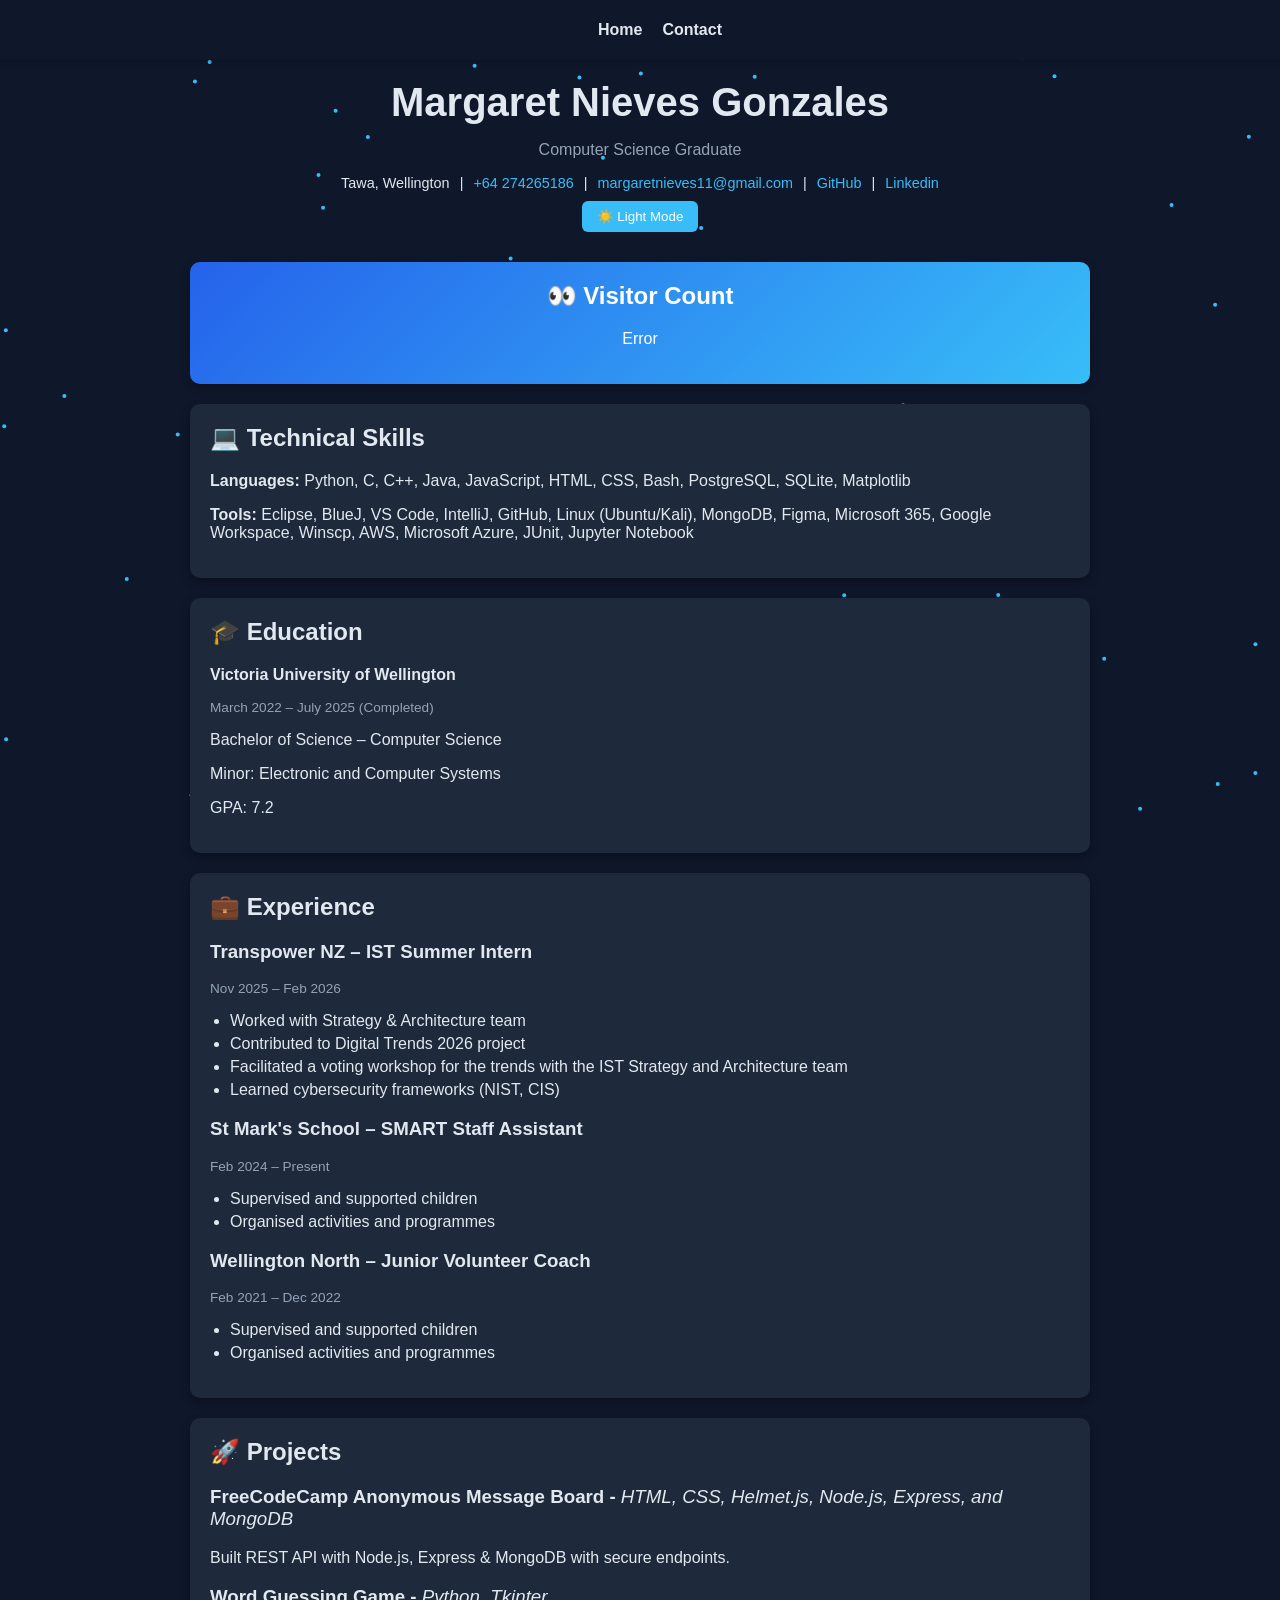
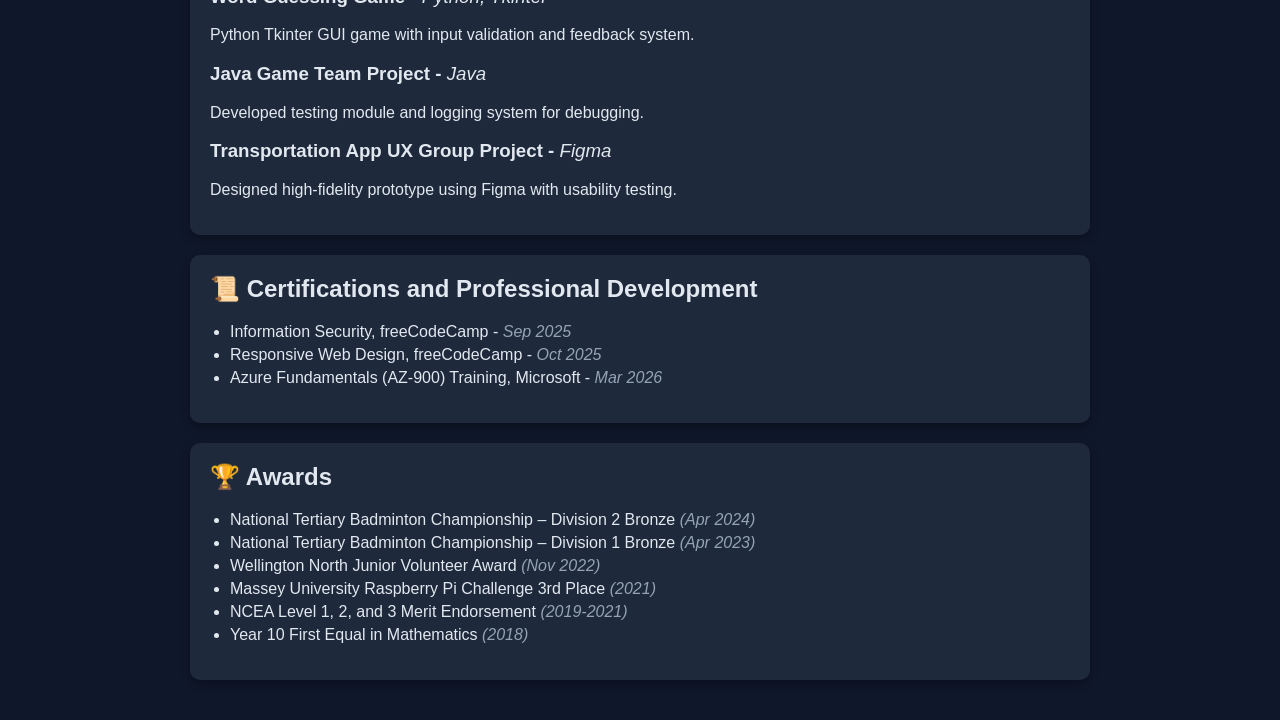
==== commit db309647: "Add highlight to nav bar" ====
--- a/frontend/index.html
+++ b/frontend/index.html
@@ -9,7 +9,7 @@
 
   <!-- NAV BAR -->
   <!-- Add highlight when in light mode -->
-  <nav class="nav-bar">
+  <nav id="nav-bar" class="nav-bar">
     <a href="index.html">Home</a>
     <a href="contact.html">Contact</a>
   </nav>
--- a/frontend/style.css
+++ b/frontend/style.css
@@ -2,12 +2,14 @@
   --bg: #0f172a;
   --text: #e2e8f0;
   --card: #1e293b;
+  --nav: #0f172a;
 }
 
 .light {
   --bg: #f8fafc;
   --text: #0f172a;
   --card: #ffffff;
+  --nav: linear-gradient(135deg, #2563eb, #38bdf8);
 }
 
 nav {
@@ -22,7 +24,7 @@
   position: sticky;
   top: 0;
 
-  background: var(--bg);
+  background: var(--nav);
   z-index: 100;
 
   width: 100%; /* full width */
